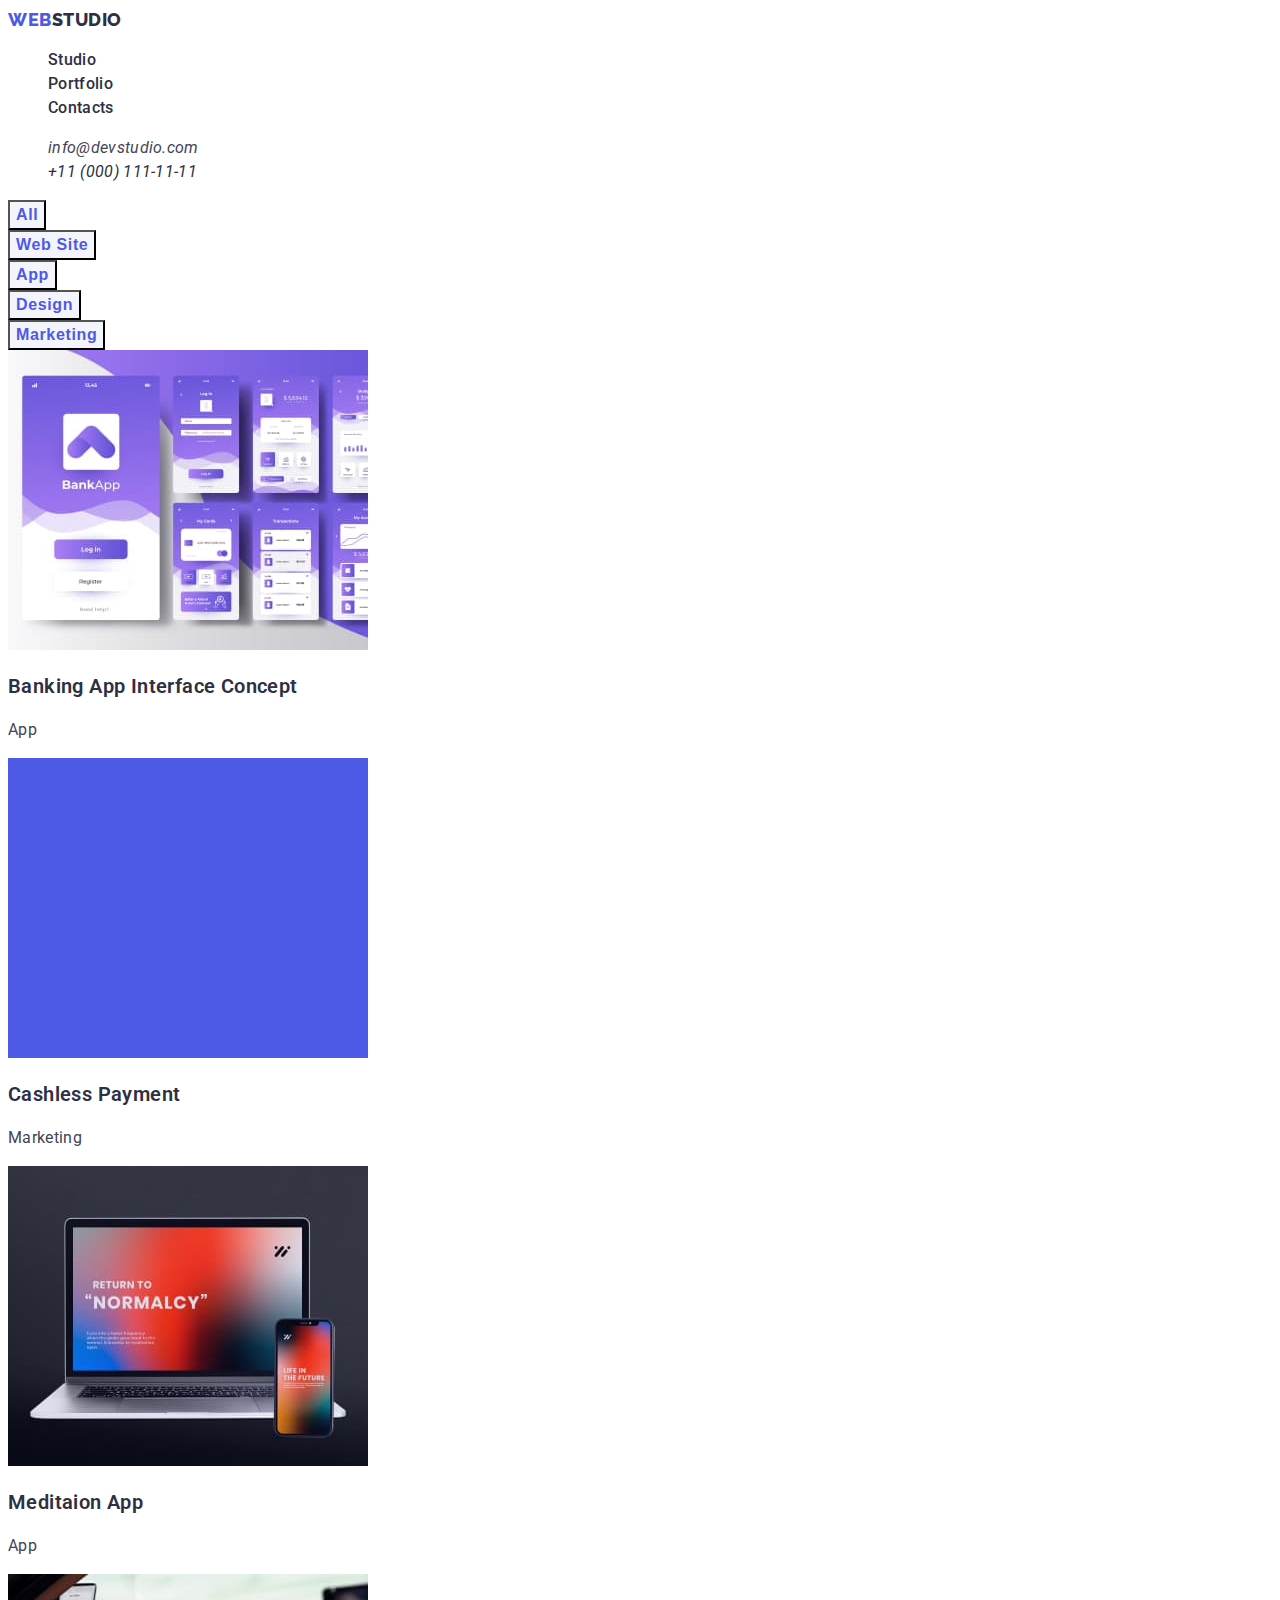
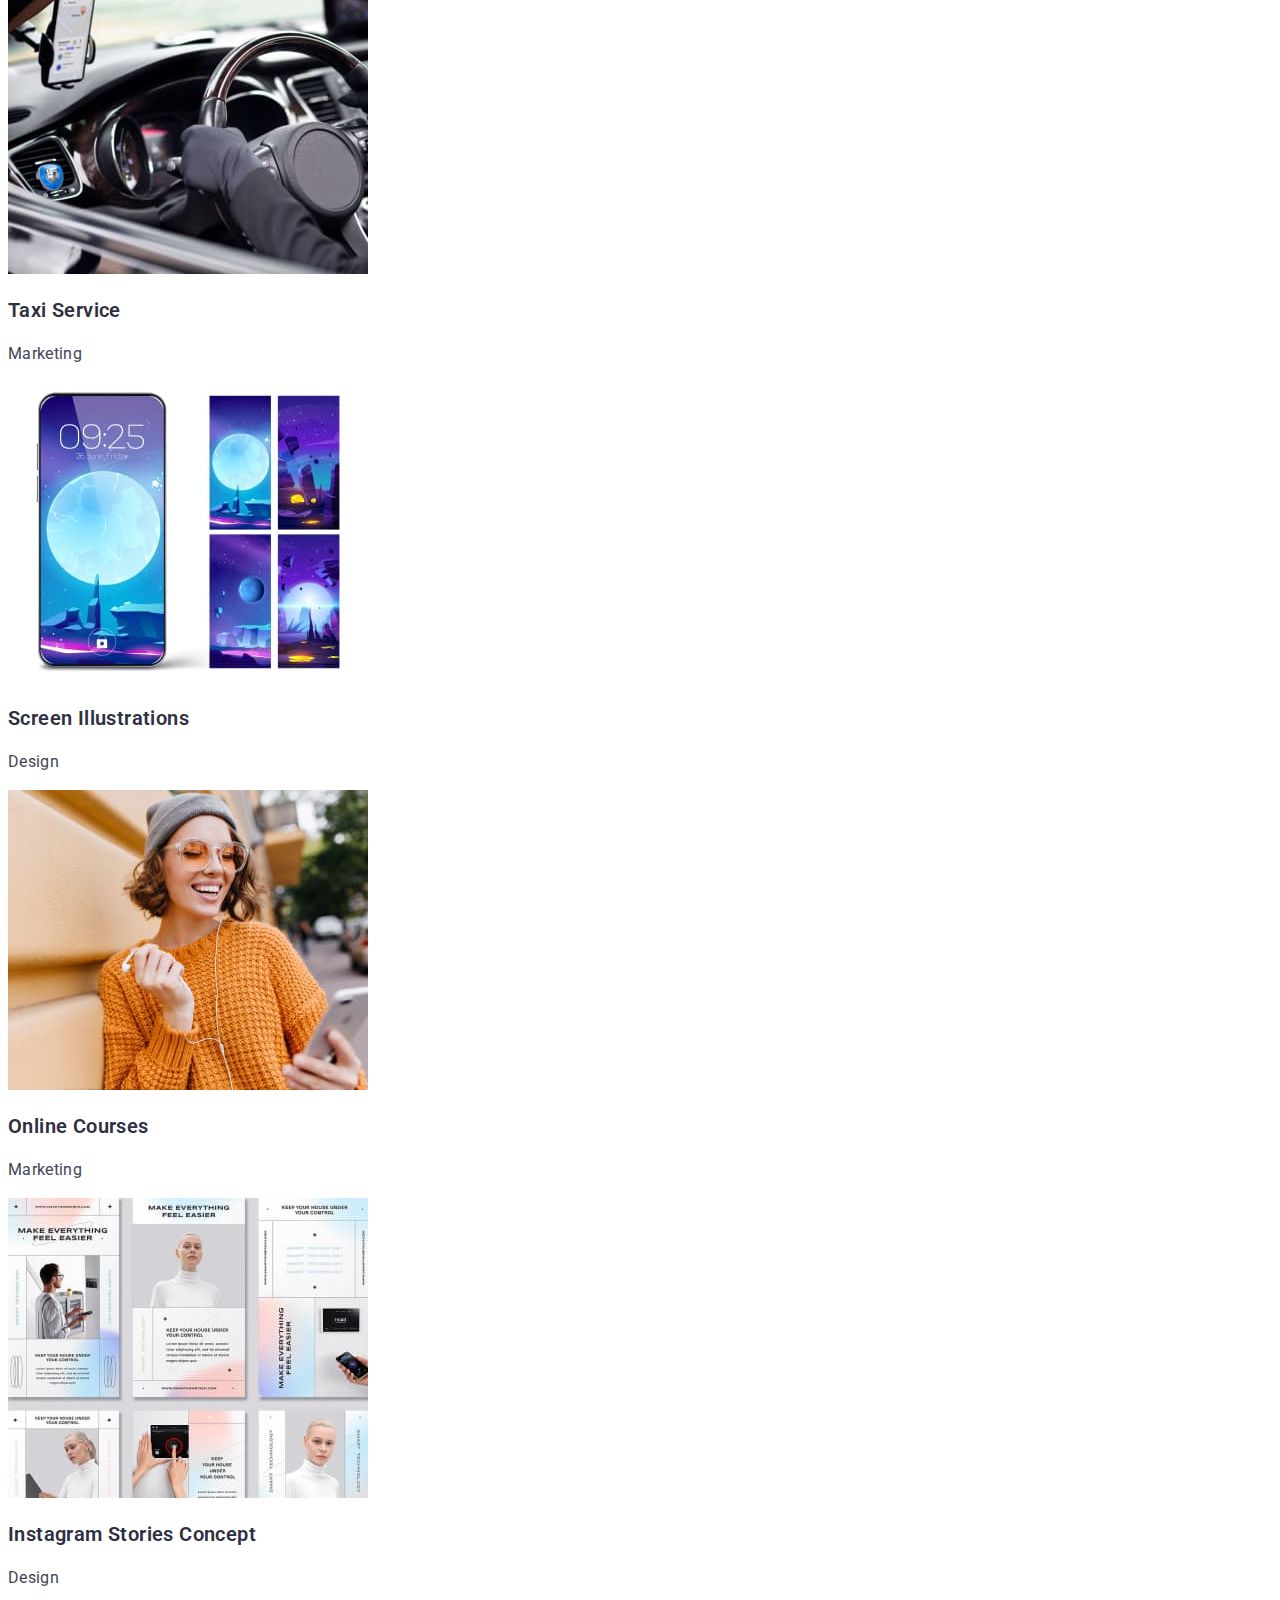
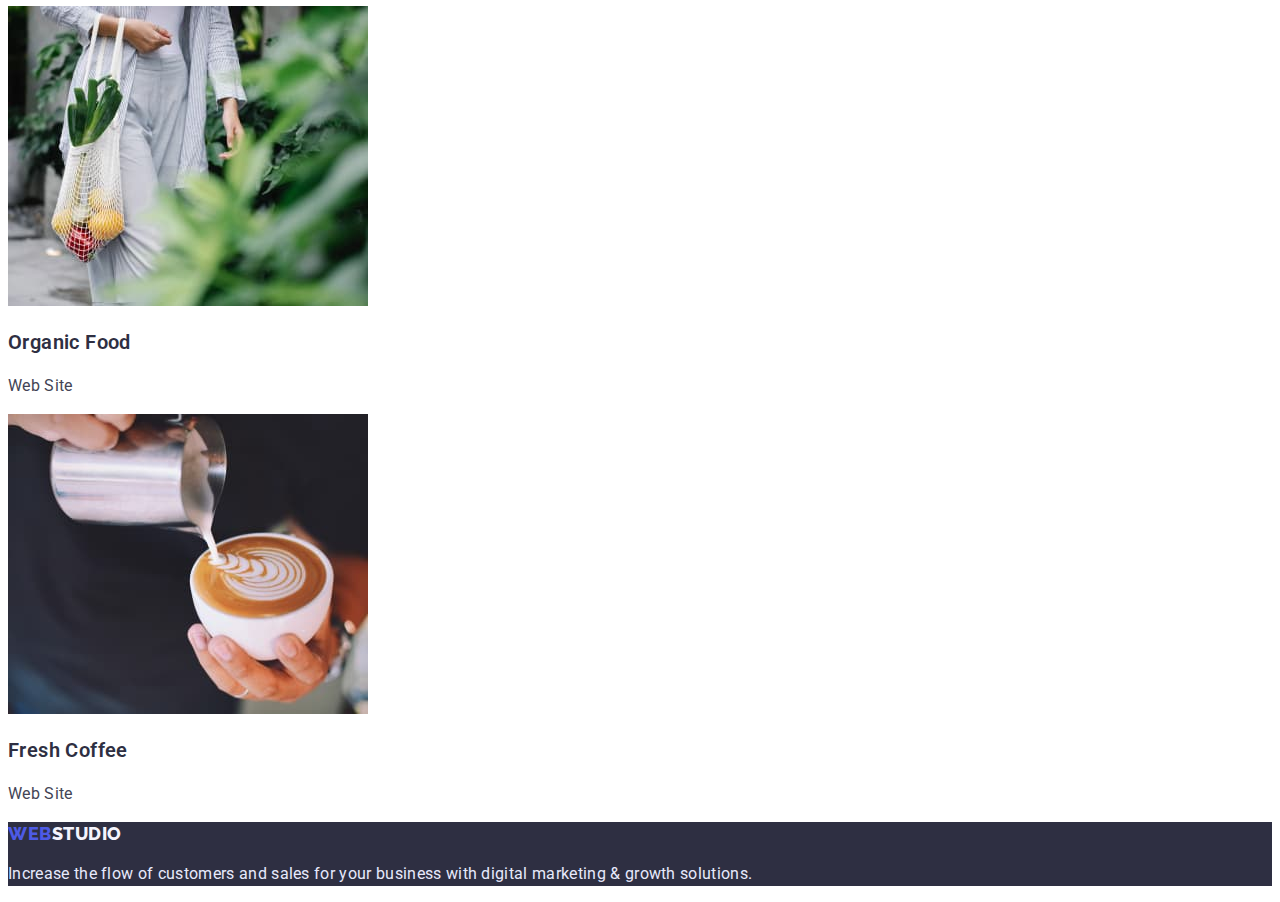
==== porfolio.html @ c361ec04 "addht2" ====
<!DOCTYPE html>
<html lang="en">
  <head>
    <meta charset="UTF-8" />
    <meta http-equiv="X-UA-Compatible" content="IE=edge" />
    <meta name="viewport" content="width=device-width, initial-scale=1.0" />
    <title>Portfolio</title>
    <link rel="preconnect" href="https://fonts.googleapis.com" />
    <link rel="preconnect" href="https://fonts.gstatic.com" crossorigin />
    <link
      href="https://fonts.googleapis.com/css2?family=Raleway:wght@800&family=Roboto:wght@400;500;700&display=swap"
      rel="stylesheet"
    />
    <link rel="stylesheet" href="./css/styles.css" />
  </head>

  <body>
    <header class="header">
      <nav class="header-nav">
        <a href="./index.html" class="logo-link link"
          ><span class="accent">WEB</span>STUDIO</a
        >
        <ul class="header-list list">
          <li class="header-item">
            <a href="./index.html" class="header-link link">Studio</a>
          </li>
          <li class="header-item">
            <a href="./porfolio.html" class="header-link link">Portfolio</a>
          </li>
          <li class="header-item">
            <a href="#Contacts" class="header-link link">Contacts</a>
          </li>
        </ul>
      </nav>

      <address>
        <ul>
          <li class="list">
            <a href="mailto:info@devstudio.com" class="header-mail link"
              >info@devstudio.com</a
            >
          </li>
          <li class="list">
            <a href="tel:+110001111111" class="header-tel link"
              >+11 (000) 111-11-11</a
            >
          </li>
        </ul>
      </address>
    </header>

    <main>
      <section class="portfolio-section">
        <ul1 class="portfolio-section-list">
          <li class="portfolio-section-item-btn list">
            <button type="button" class="portfolio-btn">All</button>
          </li>
          <li class="portfolio-section-item-btn list">
            <button type="button" class="portfolio-btn">Web Site</button>
          </li>
          <li class="portfolio-section-item-btn list">
            <button type="button" class="portfolio-btn">App</button>
          </li>
          <li class="portfolio-section-item-btn list">
            <button type="button" class="portfolio-btn">Design</button>
          </li>
          <li class="portfolio-section-item-btn list">
            <button type="button" class="portfolio-btn">Marketing</button>
          </li>
        </ul1>
        <ul2>
          <li class="portfolio-section-item list">
            <img
              src="./images/portfolio1.jpg"
              alt="banking apps"
              width="360"
              height="300"
            />
            <h3 class="portfolio-list-title">Banking App Interface Concept</h3>
            <p class="portfolio-list-subtitle">App</p>
          </li>
          <li class="portfolio-section-item list">
            <img
              src="./images/portfolio2.jpg"
              alt="text on the screen"
              width="360"
              height="300"
            />
            <h3 class="portfolio-list-title">Cashless Payment</h3>
            <p class="portfolio-list-subtitle">Marketing</p>
          </li>
          <li class="portfolio-section-item list">
            <img
              src="./images/portfolio3.jpg"
              alt="laptop with the demonstration of app"
              width="360"
              height="300"
            />
            <h3 class="portfolio-list-title">Meditaion App</h3>
            <p class="portfolio-list-subtitle">App</p>
          </li>
          <li class="portfolio-section-item list">
            <img
              src="./images/portfolio4.jpg"
              alt="car inside"
              width="360"
              height="300"
            />
            <h3 class="portfolio-list-title">Taxi Service</h3>
            <p class="portfolio-list-subtitle">Marketing</p>
          </li>
          <li class="portfolio-section-item list">
            <img
              src="./images/portfolio5.jpg"
              alt="phone and four screens"
              width="360"
              height="300"
            />
            <h3 class="portfolio-list-title">Screen Illustrations</h3>
            <p class="portfolio-list-subtitle">Design</p>
          </li>
          <li class="portfolio-section-item list">
            <img
              src="./images/portfolio6.jpg"
              alt="girl in orange sweater"
              width="360"
              height="300"
            />
            <h3 class="portfolio-list-title">Online Courses</h3>
            <p class="portfolio-list-subtitle">Marketing</p>
          </li>
          <li class="portfolio-section-item list">
            <img
              src="./images/portfolio7.jpg"
              alt="screens with samples of stories"
              width="360"
              height="300"
            />
            <h3 class="portfolio-list-title">Instagram Stories Concept</h3>
            <p class="portfolio-list-subtitle">Design</p>
          </li>
          <li class="portfolio-section-item list">
            <img
              src="./images/portfolio8.jpg"
              alt="girl with vegitables and fruits in bag"
              width="360"
              height="300"
            />
            <h3 class="portfolio-list-title">Organic Food</h3>
            <p class="portfolio-list-subtitle">Web Site</p>
          </li>
          <li class="portfolio-section-item list">
            <img
              src="./images/portfolio9.jpg"
              alt="coffee in the cup"
              width="360"
              height="300"
            />
            <h3 class="portfolio-list-title">Fresh Coffee</h3>
            <p class="portfolio-list-subtitle">Web Site</p>
          </li>
        </ul2>
      </section>
    </main>

    <footer class="footer">
      <a href="./index.html" class="footer-logo-link link"
        ><span class="accent">WEB</span>STUDIO</a
      >
      <p class="footer-subtitle">
        Increase the flow of customers and sales for your business with digital
        marketing & growth solutions.
      </p>
    </footer>
  </body>
</html>
---- css/styles.css ----
body {
  font-family: "Roboto", sans-serif;
}
.list {
  list-style: none;
}
.link {
  text-decoration: none;
}
.header {
  background: var(--main-background-colour);
}
.header-nav {
  font-weight: 500;
  font-size: 16px;
  line-height: 1.5;
  letter-spacing: 0.02em;
  color: var(--main-colour);
}
.accent {
  font-family: "Raleway";
  font-weight: 800;
  font-size: 18px;
  line-height: 1.33;
  display: flex;
  align-items: center;
  letter-spacing: 0.03em;
  text-transform: uppercase;
  color: var(--btn-background-colour);
}
.logo-link {
  font-family: "Raleway";
  font-weight: 800;
  font-size: 18px;
  line-height: 1.33;
  display: flex;
  align-items: center;
  letter-spacing: 0.03em;
  text-transform: uppercase;
  color: var(--main-colour);
}
.header-list {
}
.header-item {
}
.header-link {
  font-weight: 500;
  font-size: 16px;
  line-height: 1.5;
  letter-spacing: 0.02em;
  color: var(--main-colour);
}
.header-link:hover {
  font-weight: 600;
  font-size: 16px;
  line-height: 1.5;
  letter-spacing: 0.02em;
  color: var(--second-colour);
}

.header-mail {
  font-weight: 400;
  font-size: 16px;
  line-height: 1.5;
  letter-spacing: 0.02em;
  color: var(--second-colour);
}
.header-mail:hover:focus {
  background: var(--btn-background-colour);
}
.header-tel {
  font-weight: 400;
  font-size: 16px;
  line-height: 1.5;
  letter-spacing: 0.02em;
  color: var(--main-colour);
}
.header-tel:hover:focus {
  background: var(--btn-background-colour);
}
.hero {
  background: var(--main-colour);
}
.hero-title {
  font-weight: 700;
  font-size: 56px;
  line-height: 1.07;
  text-align: center;
  letter-spacing: 0.02em;
  color: var(--main-background-colour);
}
.hero-btn {
  font-family: inherit;
  font-weight: 500;
  font-size: 16px;
  line-height: 1.5;
  letter-spacing: 0.04em;
  color: var(--main-background-colour);
  background: var(--btn-background-colour);
  cursor: pointer;
}
.hero-btn:hover {
  font-weight: 600;
  font-size: 16px;
  line-height: 1.19;
  display: flex;
  align-items: center;
  letter-spacing: 0.04em;
  color: var(--main-background-colour);
}
.section {
}
.section-our-team {
  background: var(--second-background-colour);
}
.section-header {
  font-weight: 700;
  font-size: 36px;
  line-height: 1.33;
  text-align: center;
  letter-spacing: 0.02em;
  text-transform: capitalize;
  color: var(--main-colour);
}
.section-headerno {
  font-weight: 700;
  font-size: 36px;
  line-height: 1.33;
  text-align: center;
  letter-spacing: 0.02em;
  text-transform: capitalize;
  color: var(--main-background-colour);
}
.section-list {
}
.section-item {
}
.list-title {
  font-weight: 500;
  font-size: 20px;
  line-height: 1.2;
  letter-spacing: 0.02em;
  color: var(--main-colour);
}
.list-subtitle {
  font-weight: 400;
  font-size: 16px;
  line-height: 1.5;
  letter-spacing: 0.02em;
  color: var(--second-colour);
}
.footer {
  background-color: var(--main-colour);
}
.footer-logo-link {
  font-family: "Raleway";
  font-weight: 800;
  font-size: 18px;
  line-height: 1.33;
  display: flex;
  align-items: center;
  letter-spacing: 0.03em;
  text-transform: uppercase;
  color: var(--second-background-colour);
}
.footer-subtitle {
  font-weight: 400;
  font-size: 16px;
  line-height: 1.5;
  letter-spacing: 0.02em;
  color: var(--footer-subtitle-colour);
}
.portfolio-section {
}
.portfolio-section-list {
}
.portfolio-section-item-btn {
}
.list {
}
.portfolio-btn {
  font-weight: 600;
  font-size: 16px;
  line-height: 1.5;
  display: flex;
  align-items: center;
  text-align: center;
  letter-spacing: 0.04em;
  color: var(--btn-background-colour);
  background: var(--second-background-colour);
  cursor: pointer;
}
.portfolio-btn:hover {
  background: var(--btn-background-colour);
  color: var(--main-background-colour);
}
.portfolio-btn:focus {
  background: var(--btn-background-colour);
  color: var(--main-background-colour);
}
.portfolio-btn:active {
  background: var(--btn-background-active);
  color: var(--main-background-colour);
}

.portfolio-section-item {
  background: var(--main-background-colour);
}
.portfolio-list-title {
  font-weight: 600;
  font-size: 20px;
  line-height: 24px;
  letter-spacing: 0.02em;
  color: var(--main-colour);
}
.portfolio-list-subtitle {
  font-weight: 400;
  font-size: 16px;
  line-height: 24px;
  letter-spacing: 0.02em;
  color: var(--second-colour);
}

:root {
  --main-colour: #2e2f42;
  --second-colour: #434455;
  --main-background-colour: #ffffff;
  --second-background-colour: #f4f4fd;
  --btn-background-colour: #4d5ae5;
  --btn-background-active: #404bbf;
  --footer-subtitle-colour: #e7e9fc;
}
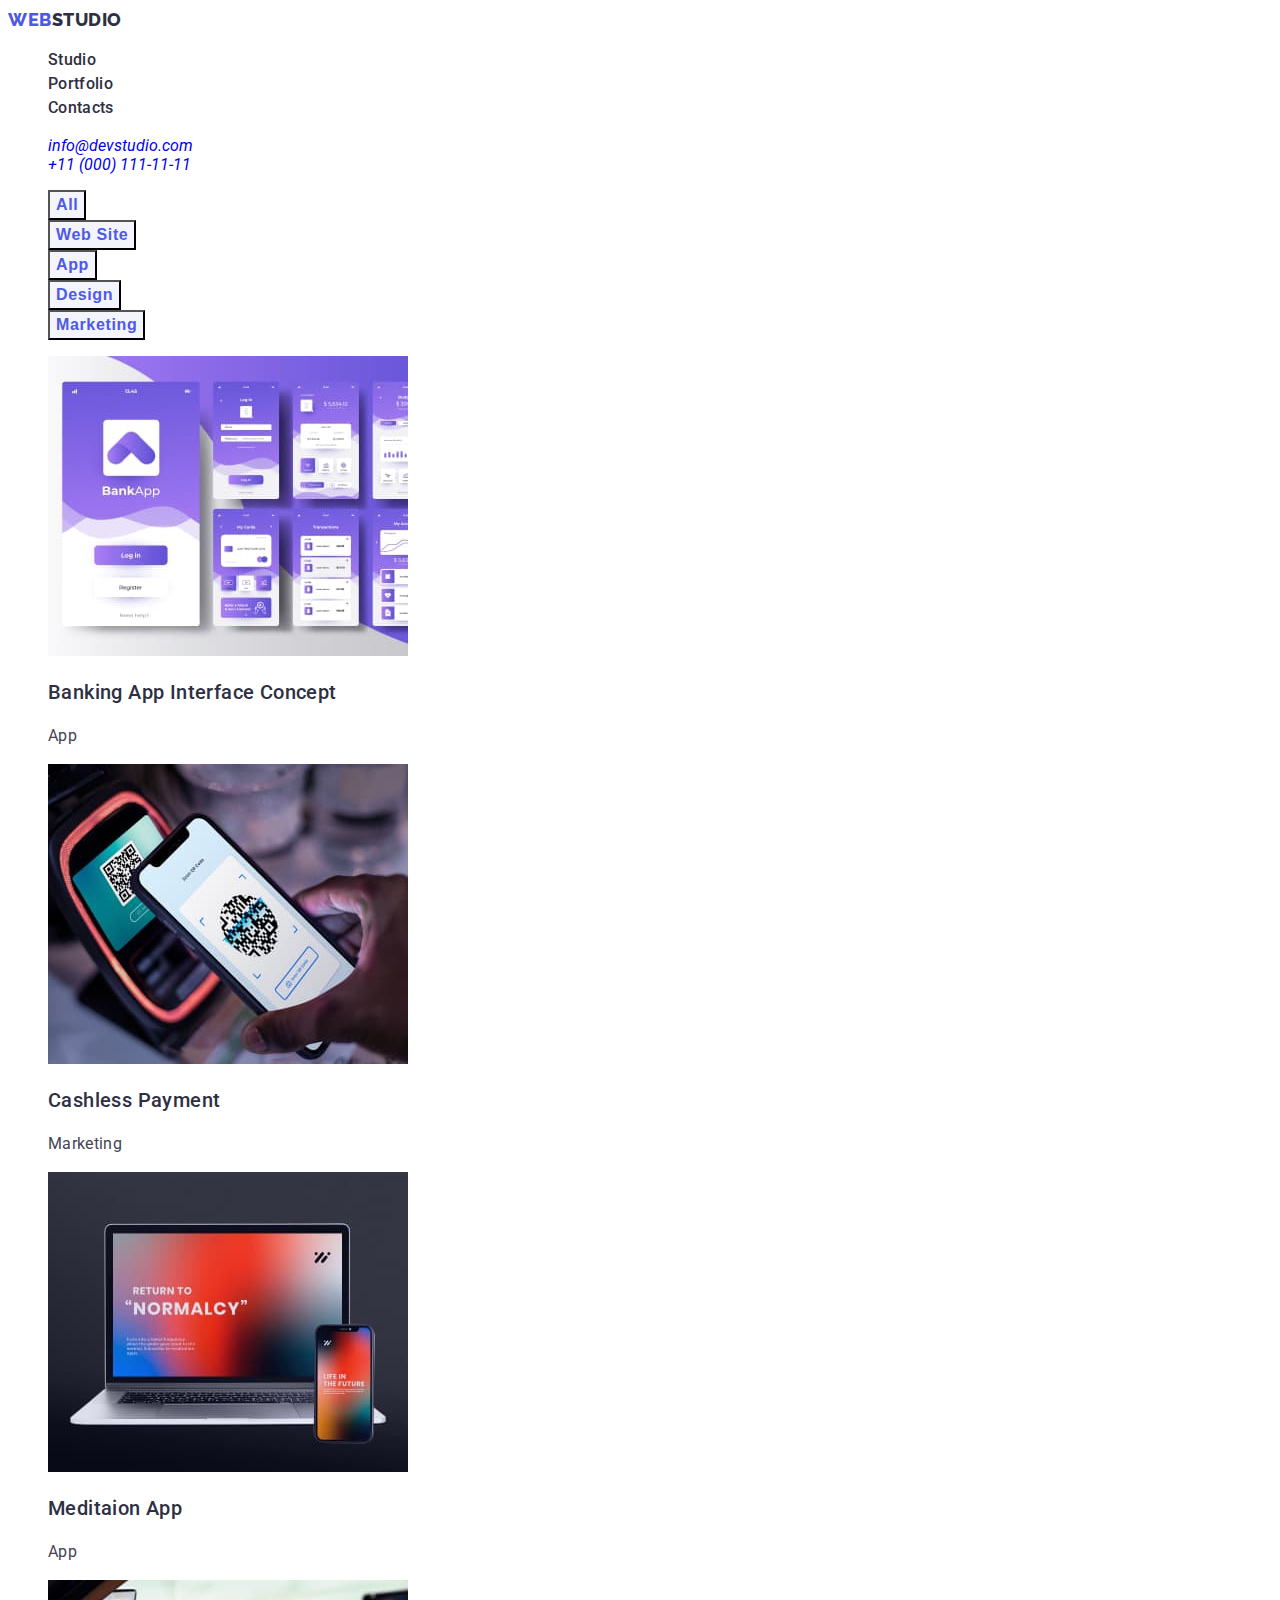
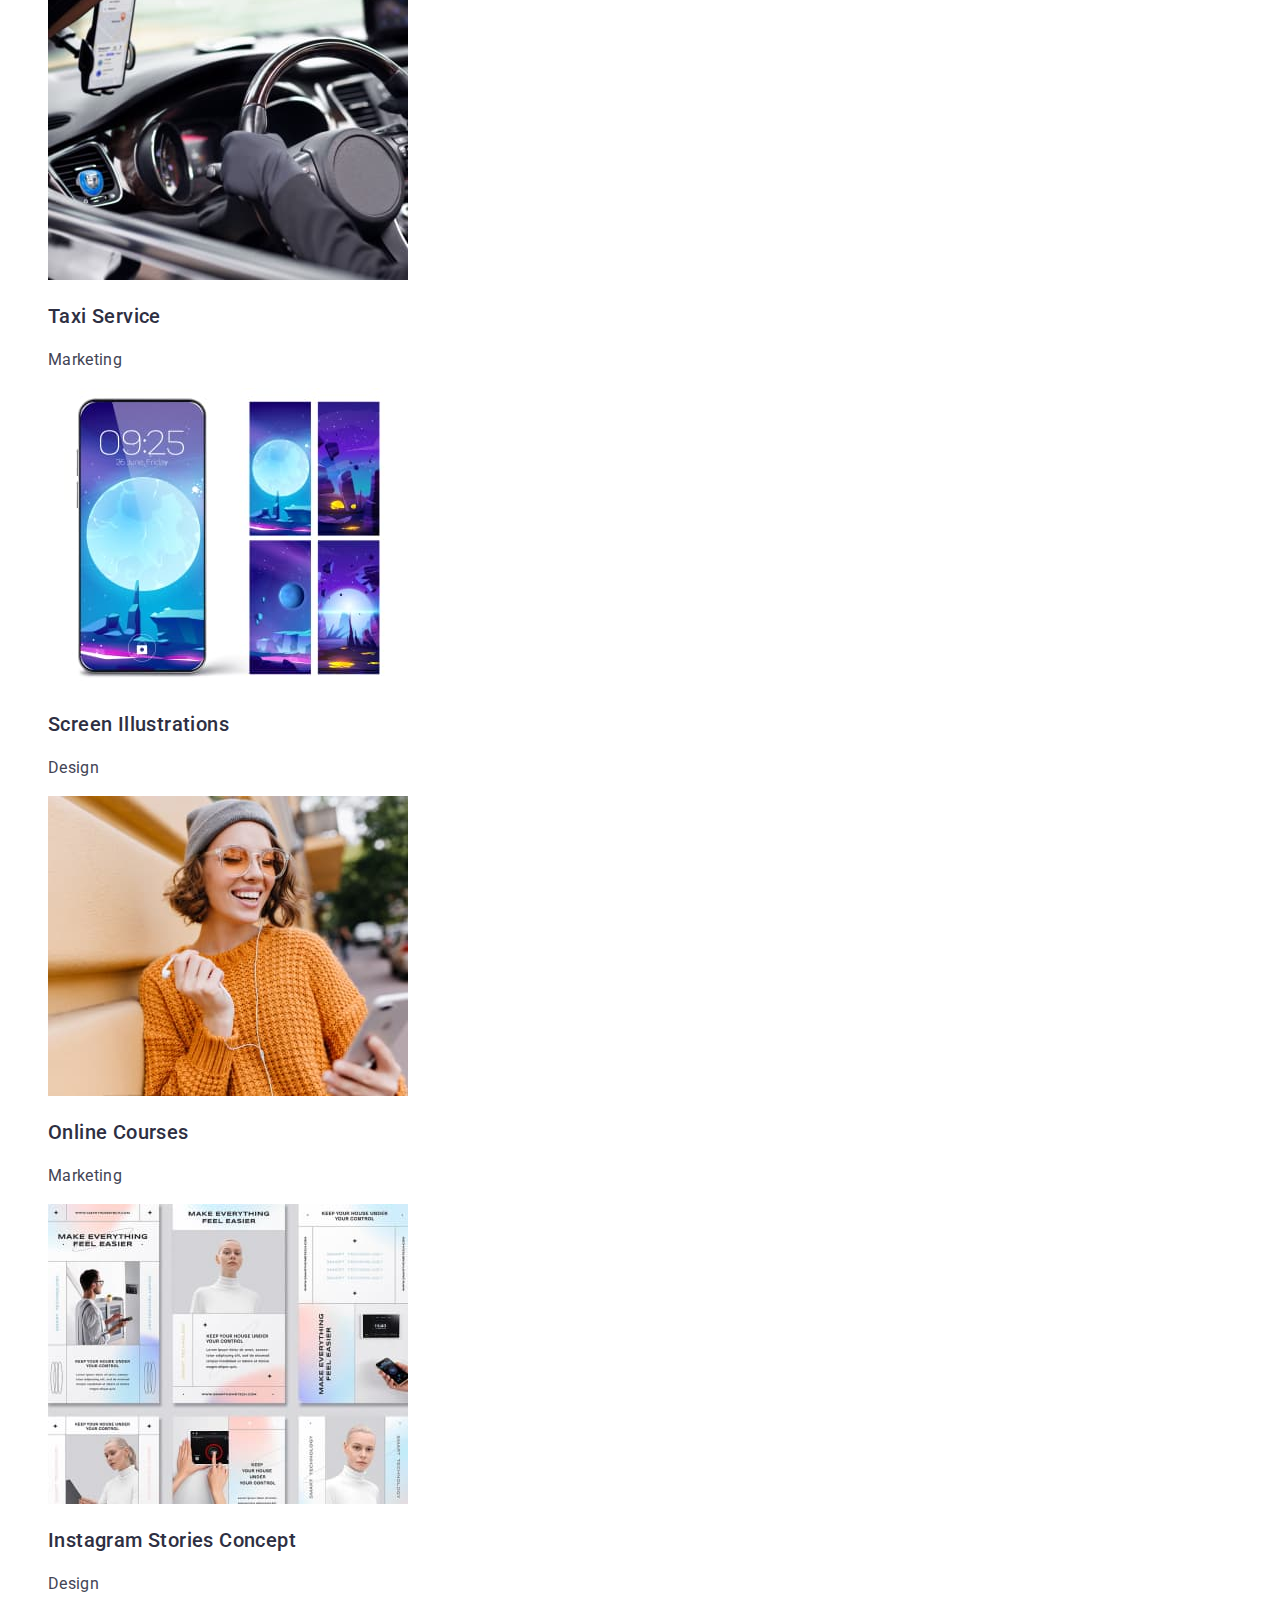
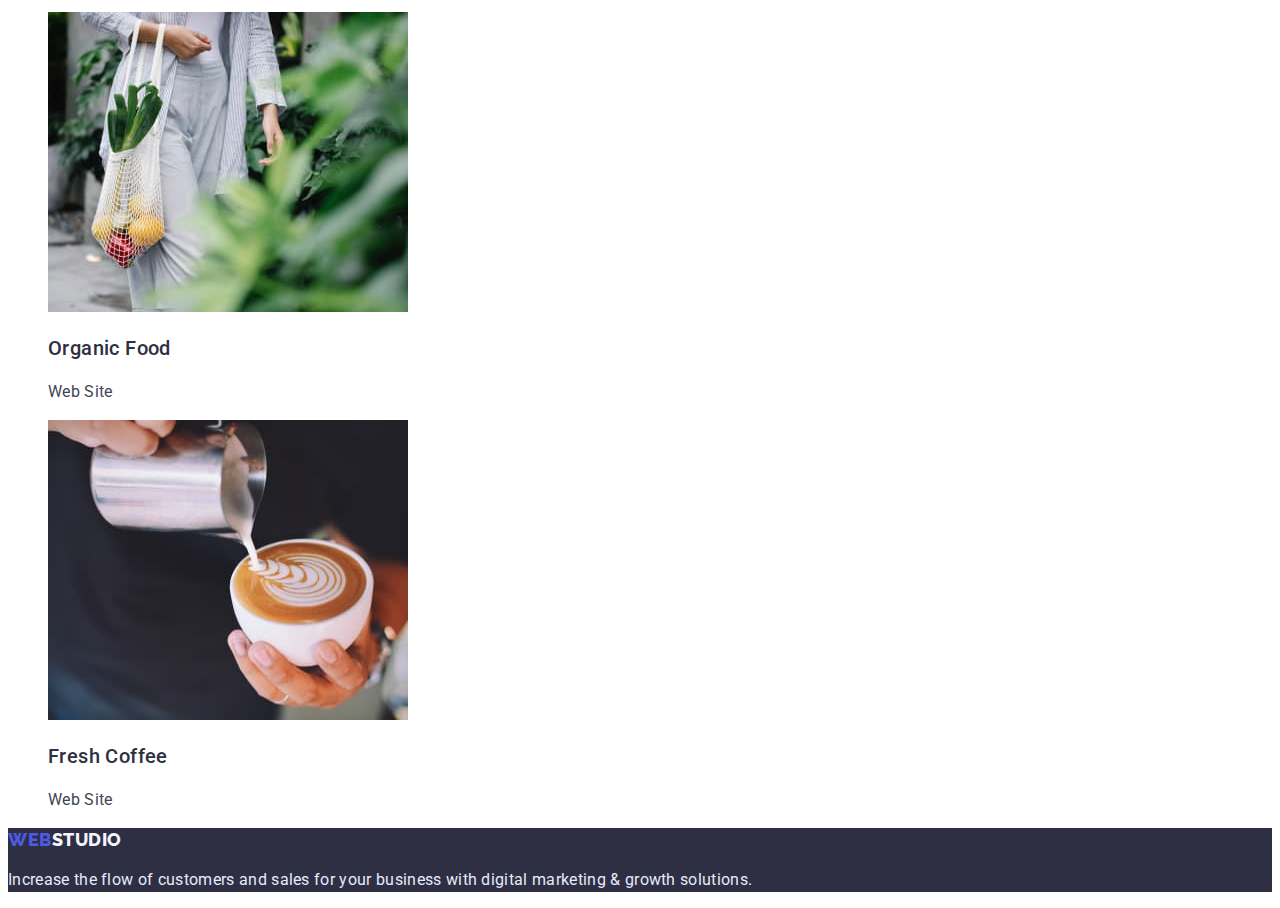
==== commit bbf3ab4e: "secondversion ht2" ====
--- a/porfolio.html
+++ b/porfolio.html
@@ -51,7 +51,7 @@
 
     <main>
       <section class="portfolio-section">
-        <ul1 class="portfolio-section-list">
+        <ul class="portfolio-section-list">
           <li class="portfolio-section-item-btn list">
             <button type="button" class="portfolio-btn">All</button>
           </li>
@@ -67,8 +67,8 @@
           <li class="portfolio-section-item-btn list">
             <button type="button" class="portfolio-btn">Marketing</button>
           </li>
-        </ul1>
-        <ul2>
+        </ul>
+        <ul>
           <li class="portfolio-section-item list">
             <img
               src="./images/portfolio1.jpg"
@@ -76,18 +76,18 @@
               width="360"
               height="300"
             />
-            <h3 class="portfolio-list-title">Banking App Interface Concept</h3>
-            <p class="portfolio-list-subtitle">App</p>
+            <h3 class="section-subtitle">Banking App Interface Concept</h3>
+            <p class="section-text">App</p>
           </li>
           <li class="portfolio-section-item list">
             <img
               src="./images/portfolio2.jpg"
-              alt="text on the screen"
+              alt="cashless payment by phone"
               width="360"
               height="300"
             />
-            <h3 class="portfolio-list-title">Cashless Payment</h3>
-            <p class="portfolio-list-subtitle">Marketing</p>
+            <h3 class="section-subtitle">Cashless Payment</h3>
+            <p class="section-text">Marketing</p>
           </li>
           <li class="portfolio-section-item list">
             <img
@@ -96,8 +96,8 @@
               width="360"
               height="300"
             />
-            <h3 class="portfolio-list-title">Meditaion App</h3>
-            <p class="portfolio-list-subtitle">App</p>
+            <h3 class="section-subtitle">Meditaion App</h3>
+            <p class="section-text">App</p>
           </li>
           <li class="portfolio-section-item list">
             <img
@@ -106,8 +106,8 @@
               width="360"
               height="300"
             />
-            <h3 class="portfolio-list-title">Taxi Service</h3>
-            <p class="portfolio-list-subtitle">Marketing</p>
+            <h3 class="section-subtitle">Taxi Service</h3>
+            <p class="section-text">Marketing</p>
           </li>
           <li class="portfolio-section-item list">
             <img
@@ -116,8 +116,8 @@
               width="360"
               height="300"
             />
-            <h3 class="portfolio-list-title">Screen Illustrations</h3>
-            <p class="portfolio-list-subtitle">Design</p>
+            <h3 class="section-subtitle">Screen Illustrations</h3>
+            <p class="section-text">Design</p>
           </li>
           <li class="portfolio-section-item list">
             <img
@@ -126,8 +126,8 @@
               width="360"
               height="300"
             />
-            <h3 class="portfolio-list-title">Online Courses</h3>
-            <p class="portfolio-list-subtitle">Marketing</p>
+            <h3 class="section-subtitle">Online Courses</h3>
+            <p class="section-text">Marketing</p>
           </li>
           <li class="portfolio-section-item list">
             <img
@@ -136,8 +136,8 @@
               width="360"
               height="300"
             />
-            <h3 class="portfolio-list-title">Instagram Stories Concept</h3>
-            <p class="portfolio-list-subtitle">Design</p>
+            <h3 class="section-subtitle">Instagram Stories Concept</h3>
+            <p class="section-text">Design</p>
           </li>
           <li class="portfolio-section-item list">
             <img
@@ -146,8 +146,8 @@
               width="360"
               height="300"
             />
-            <h3 class="portfolio-list-title">Organic Food</h3>
-            <p class="portfolio-list-subtitle">Web Site</p>
+            <h3 class="section-subtitle">Organic Food</h3>
+            <p class="section-text">Web Site</p>
           </li>
           <li class="portfolio-section-item list">
             <img
@@ -156,10 +156,10 @@
               width="360"
               height="300"
             />
-            <h3 class="portfolio-list-title">Fresh Coffee</h3>
-            <p class="portfolio-list-subtitle">Web Site</p>
+            <h3 class="section-subtitle">Fresh Coffee</h3>
+            <p class="section-text">Web Site</p>
           </li>
-        </ul2>
+        </ul>
       </section>
     </main>
 
--- a/css/styles.css
+++ b/css/styles.css
@@ -1,5 +1,8 @@
 body {
   font-family: "Roboto", sans-serif;
+  background: var(--main-background-colour);
+  font-size: 16px;
+  color: var(--main-colour);
 }
 .list {
   list-style: none;
@@ -18,14 +21,6 @@
   color: var(--main-colour);
 }
 .accent {
-  font-family: "Raleway";
-  font-weight: 800;
-  font-size: 18px;
-  line-height: 1.33;
-  display: flex;
-  align-items: center;
-  letter-spacing: 0.03em;
-  text-transform: uppercase;
   color: var(--btn-background-colour);
 }
 .logo-link {
@@ -45,44 +40,28 @@
 }
 .header-link {
   font-weight: 500;
-  font-size: 16px;
   line-height: 1.5;
   letter-spacing: 0.02em;
   color: var(--main-colour);
 }
 .header-link:hover {
-  font-weight: 600;
-  font-size: 16px;
+  color: var(--btn-background-active);
+}
+
+.contact {
+  font-style: normal;
   line-height: 1.5;
   letter-spacing: 0.02em;
   color: var(--second-colour);
 }
-
-.header-mail {
-  font-weight: 400;
-  font-size: 16px;
-  line-height: 1.5;
-  letter-spacing: 0.02em;
-  color: var(--second-colour);
-}
-.header-mail:hover:focus {
+.contact:hover:focus {
   background: var(--btn-background-colour);
 }
-.header-tel {
-  font-weight: 400;
-  font-size: 16px;
-  line-height: 1.5;
-  letter-spacing: 0.02em;
-  color: var(--main-colour);
-}
-.header-tel:hover:focus {
-  background: var(--btn-background-colour);
-}
+
 .hero {
   background: var(--main-colour);
 }
 .hero-title {
-  font-weight: 700;
   font-size: 56px;
   line-height: 1.07;
   text-align: center;
@@ -113,8 +92,7 @@
 .section-our-team {
   background: var(--second-background-colour);
 }
-.section-header {
-  font-weight: 700;
+.section-title {
   font-size: 36px;
   line-height: 1.33;
   text-align: center;
@@ -122,7 +100,7 @@
   text-transform: capitalize;
   color: var(--main-colour);
 }
-.section-headerno {
+.section-titleno {
   font-weight: 700;
   font-size: 36px;
   line-height: 1.33;
@@ -135,16 +113,14 @@
 }
 .section-item {
 }
-.list-title {
+.section-subtitle {
   font-weight: 500;
   font-size: 20px;
   line-height: 1.2;
   letter-spacing: 0.02em;
   color: var(--main-colour);
 }
-.list-subtitle {
-  font-weight: 400;
-  font-size: 16px;
+.section-text {
   line-height: 1.5;
   letter-spacing: 0.02em;
   color: var(--second-colour);
@@ -164,8 +140,6 @@
   color: var(--second-background-colour);
 }
 .footer-subtitle {
-  font-weight: 400;
-  font-size: 16px;
   line-height: 1.5;
   letter-spacing: 0.02em;
   color: var(--footer-subtitle-colour);
@@ -206,20 +180,6 @@
 .portfolio-section-item {
   background: var(--main-background-colour);
 }
-.portfolio-list-title {
-  font-weight: 600;
-  font-size: 20px;
-  line-height: 24px;
-  letter-spacing: 0.02em;
-  color: var(--main-colour);
-}
-.portfolio-list-subtitle {
-  font-weight: 400;
-  font-size: 16px;
-  line-height: 24px;
-  letter-spacing: 0.02em;
-  color: var(--second-colour);
-}
 
 :root {
   --main-colour: #2e2f42;
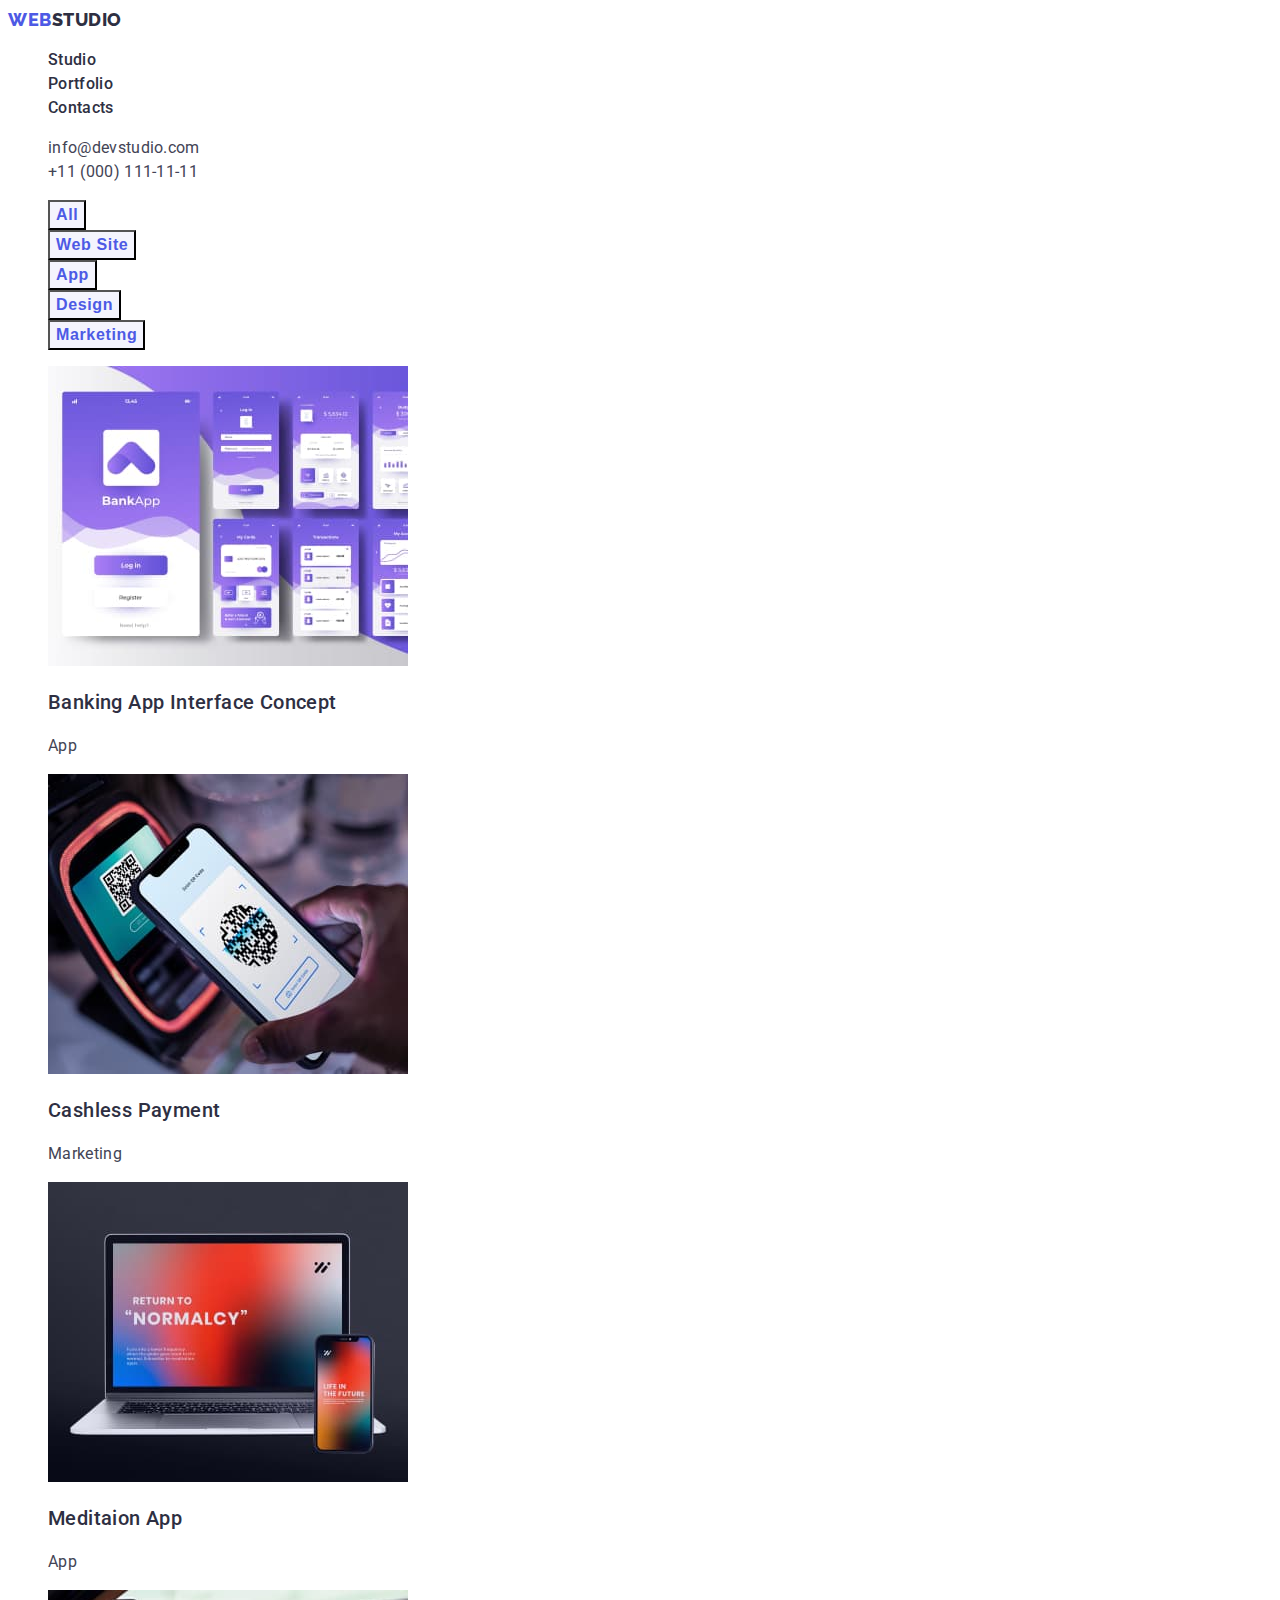
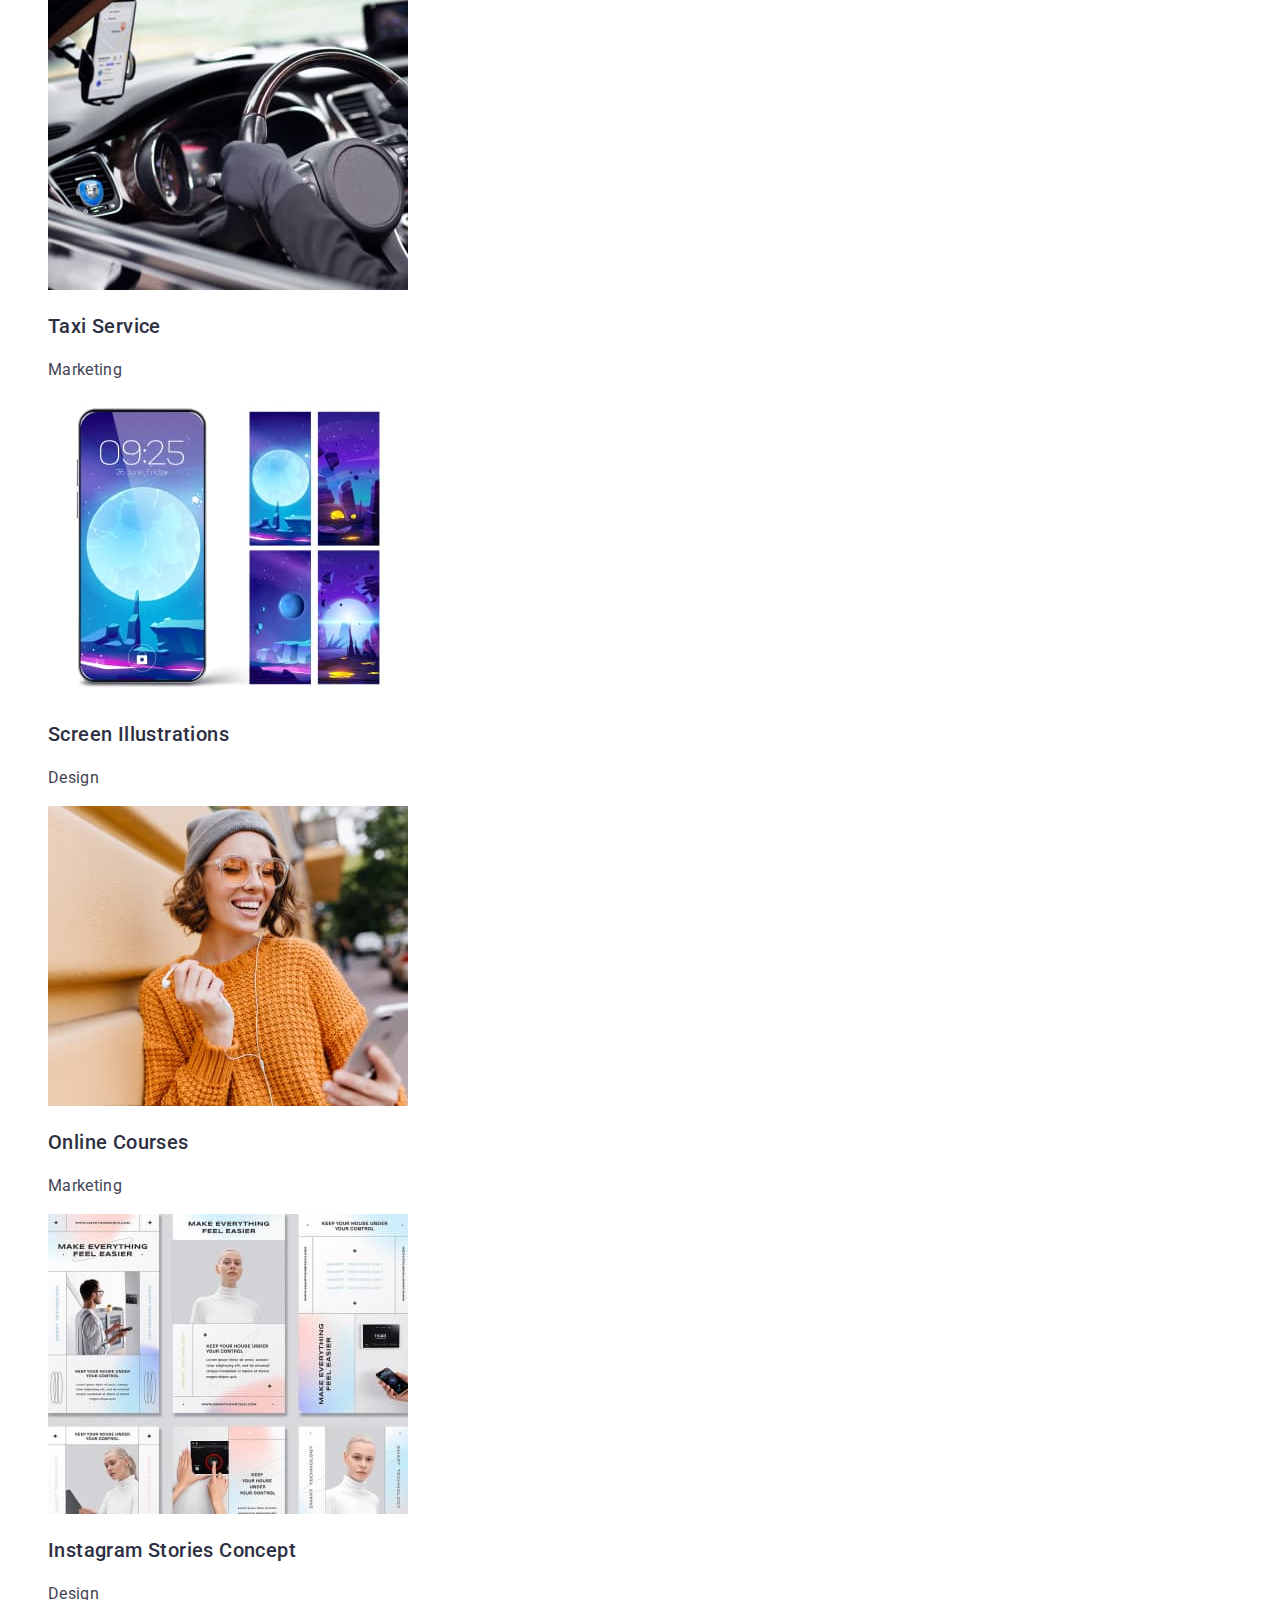
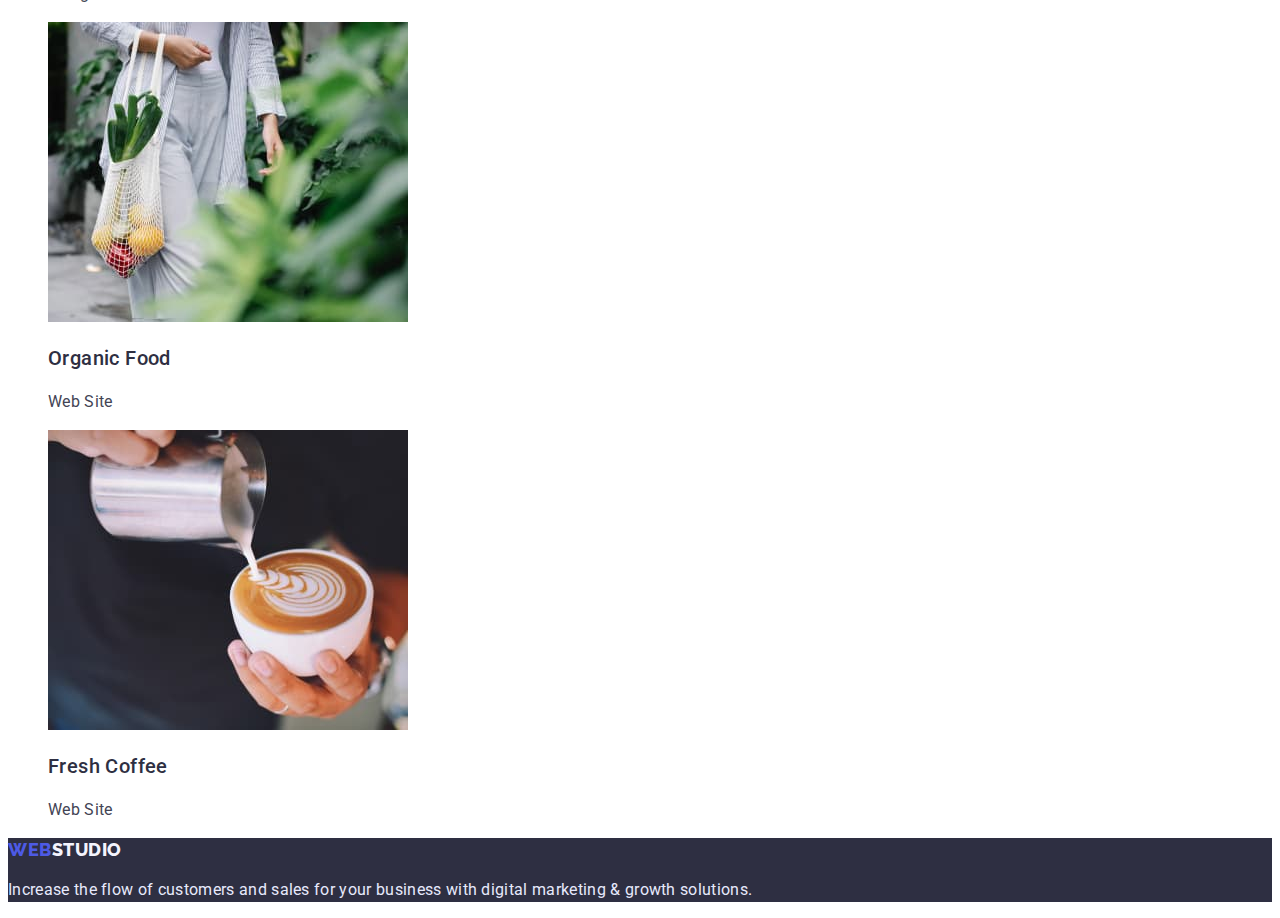
==== commit c9171c4b: "change photo2 ht2" ====
--- a/porfolio.html
+++ b/porfolio.html
@@ -36,12 +36,12 @@
       <address>
         <ul>
           <li class="list">
-            <a href="mailto:info@devstudio.com" class="header-mail link"
+            <a href="mailto:info@devstudio.com" class="contact link"
               >info@devstudio.com</a
             >
           </li>
           <li class="list">
-            <a href="tel:+110001111111" class="header-tel link"
+            <a href="tel:+110001111111" class="contact link"
               >+11 (000) 111-11-11</a
             >
           </li>
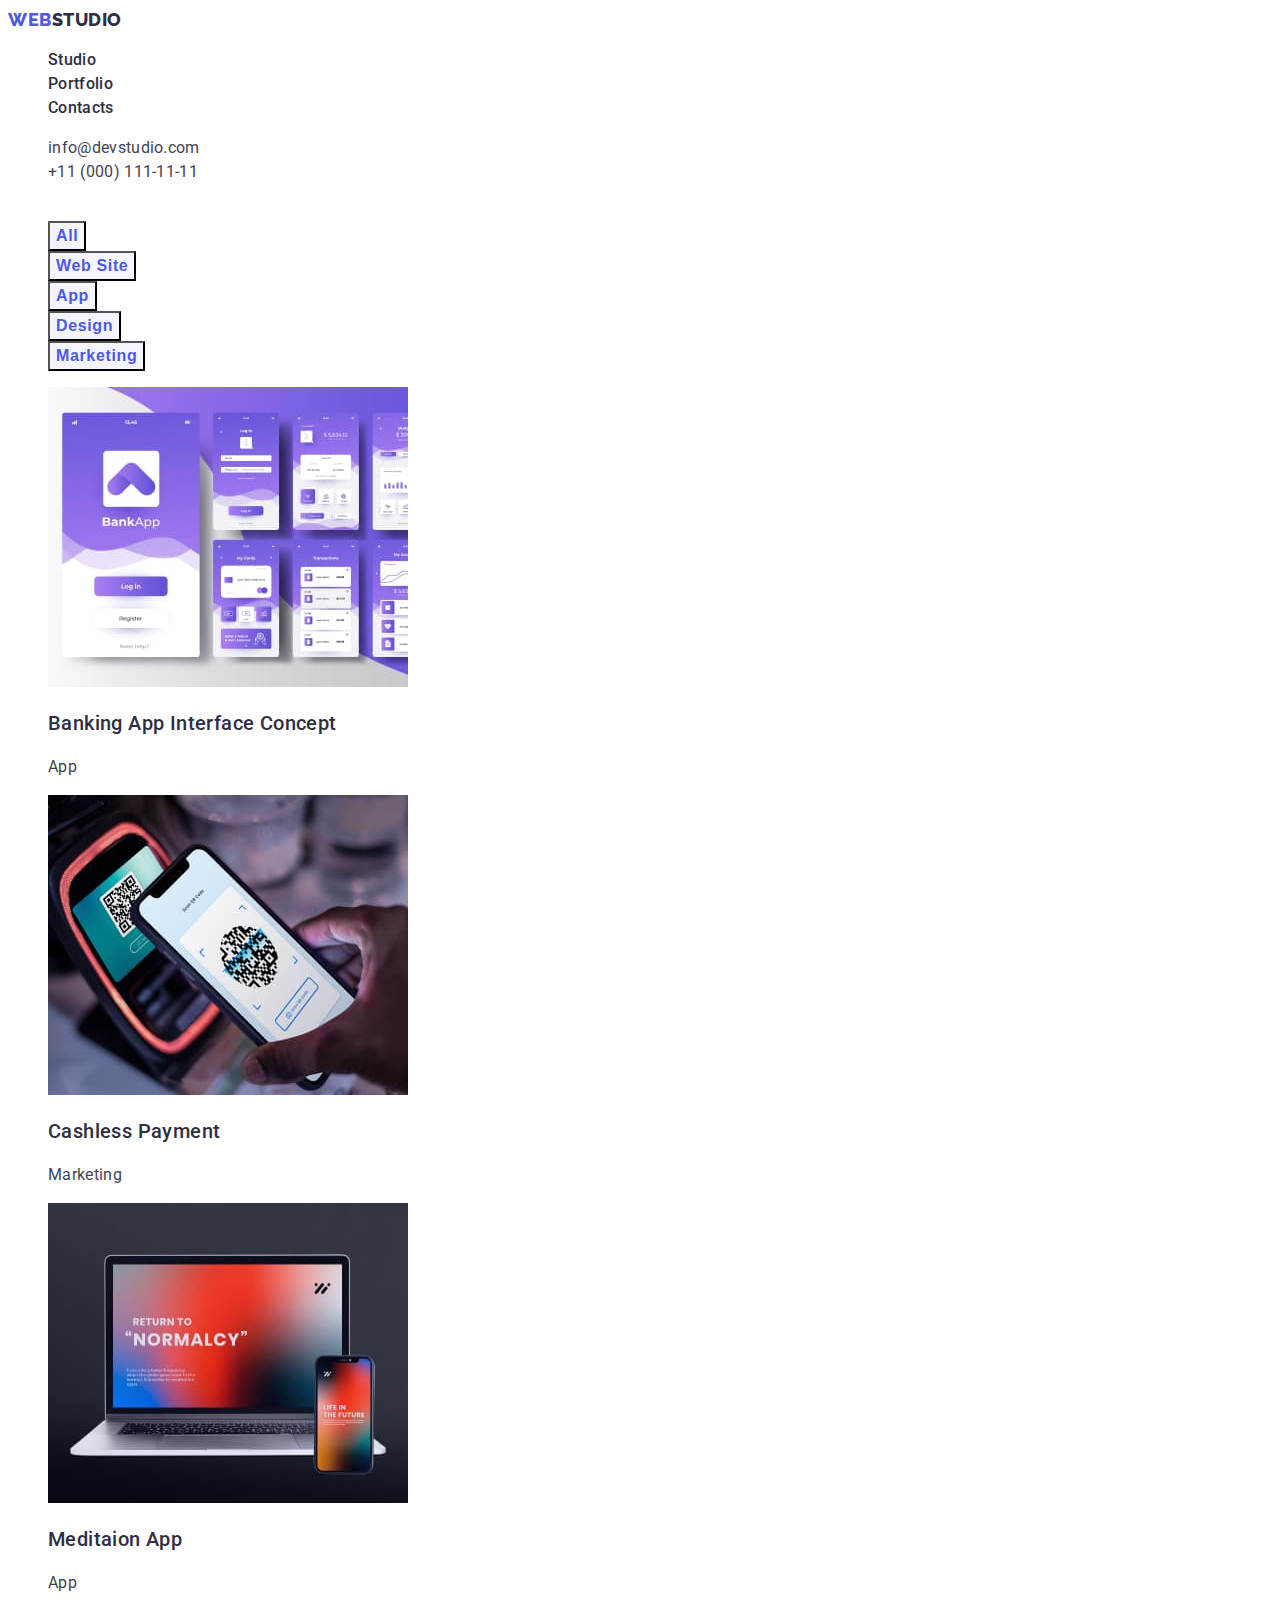
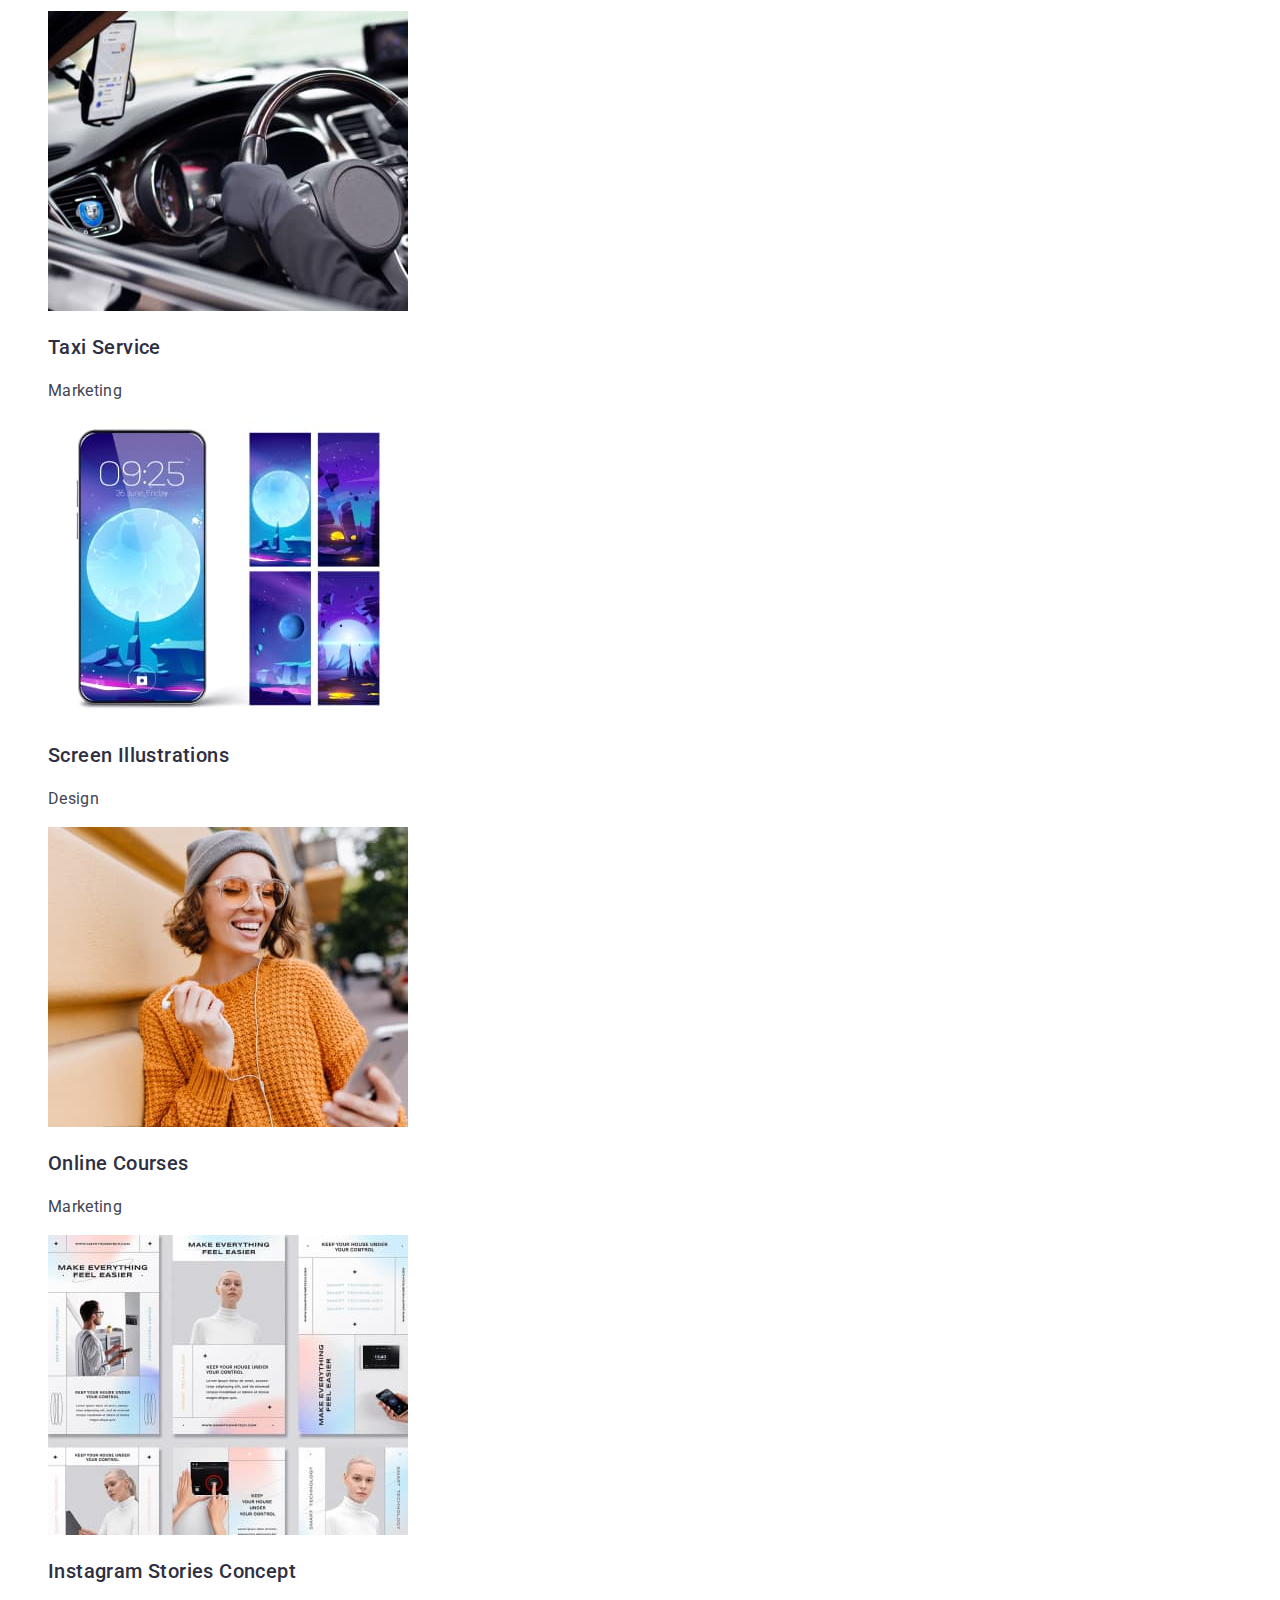
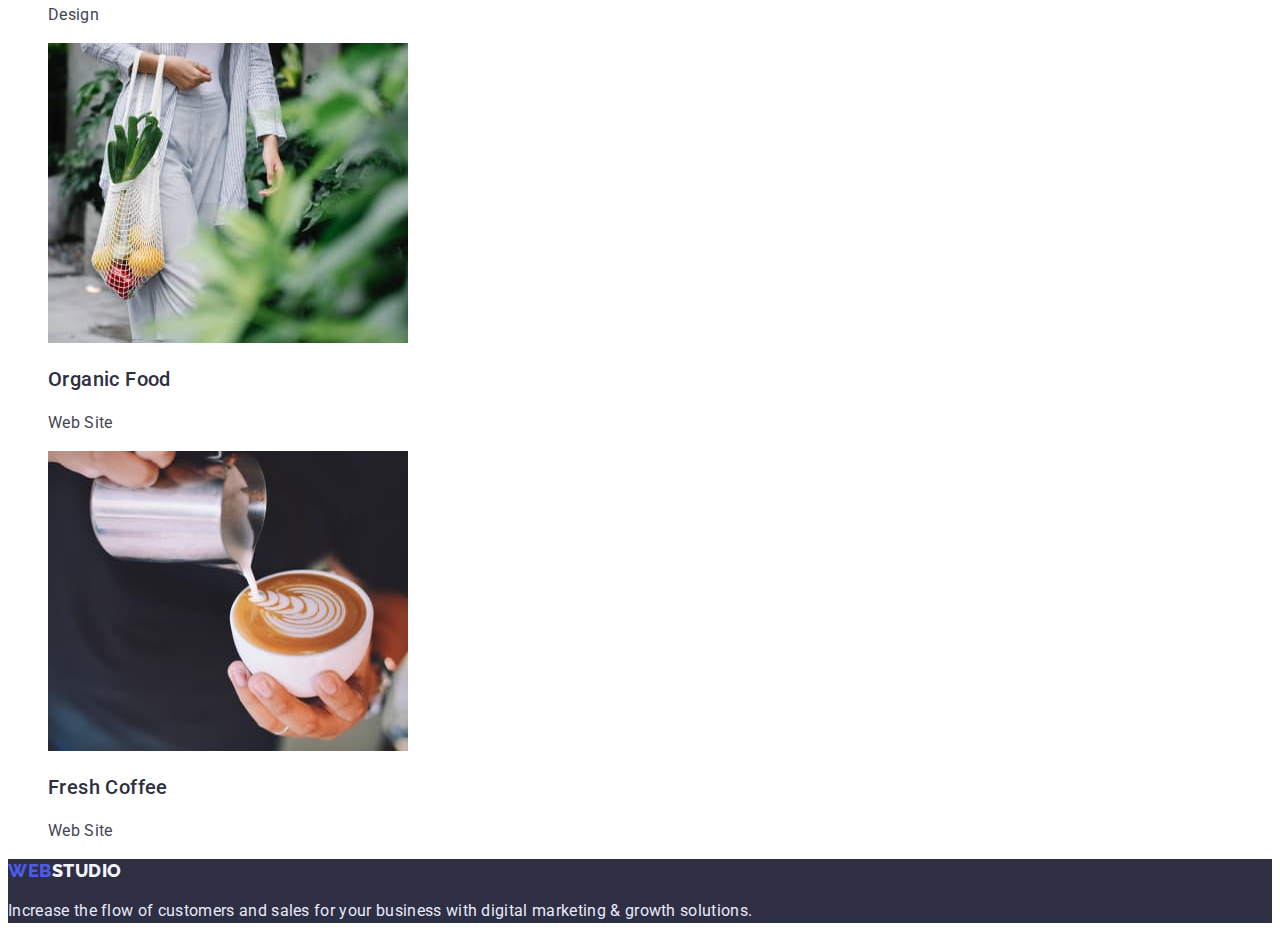
==== commit 8773f66c: "changes ht2" ====
--- a/porfolio.html
+++ b/porfolio.html
@@ -51,6 +51,7 @@
 
     <main>
       <section class="portfolio-section">
+        <h1 class="hero-title"></h1>
         <ul class="portfolio-section-list">
           <li class="portfolio-section-item-btn list">
             <button type="button" class="portfolio-btn">All</button>
--- a/css/styles.css
+++ b/css/styles.css
@@ -54,8 +54,8 @@
   letter-spacing: 0.02em;
   color: var(--second-colour);
 }
-.contact:hover:focus {
-  background: var(--btn-background-colour);
+.contact:hover {
+  color: var(--btn-background-colour);
 }
 
 .hero {
